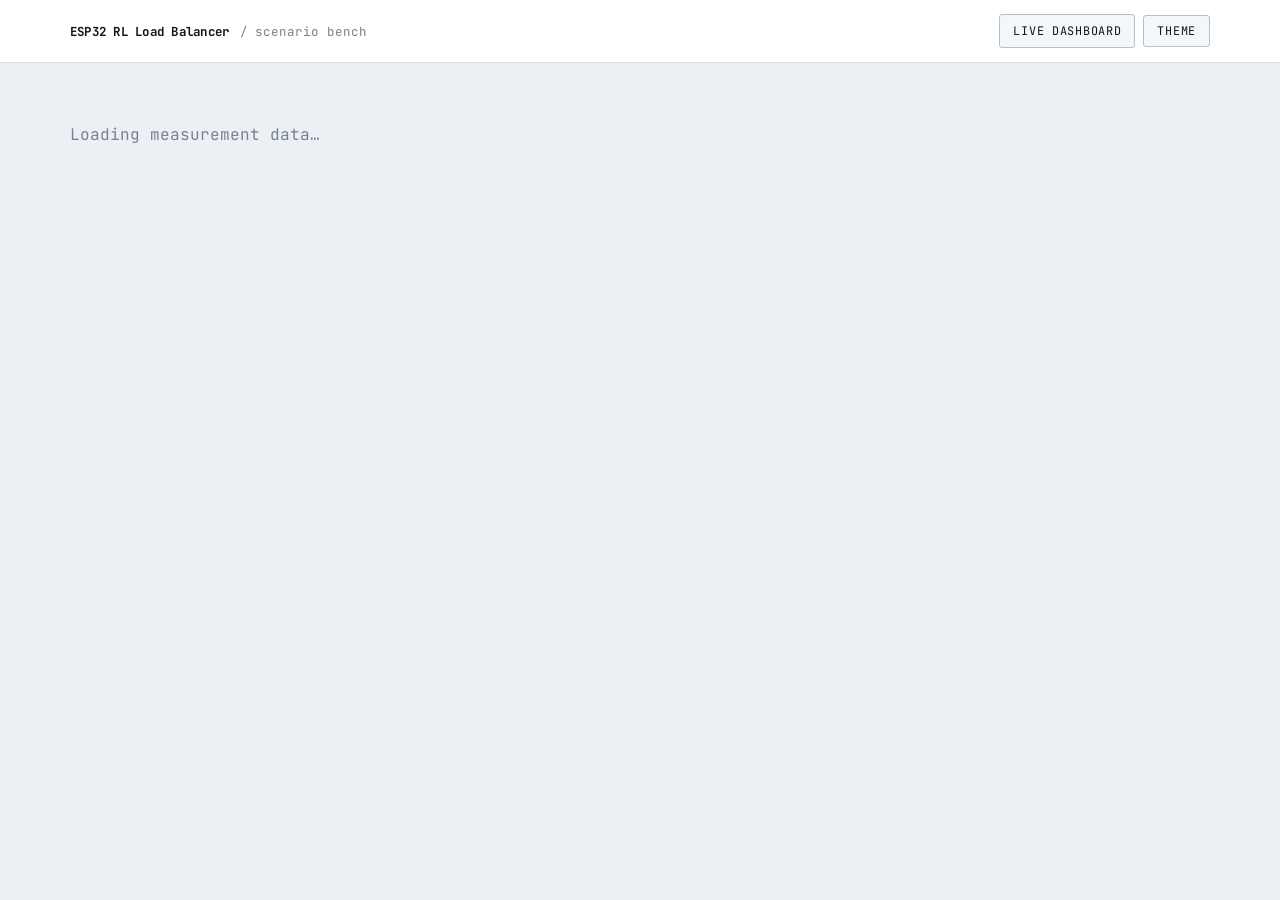
==== ui/templates/scenarios.html @ 705dd442 "feat: add scenario simulations, benchmark harness, presentation generator - ui/templates/scenarios.h" ====
<!DOCTYPE html>
<html lang="en">

<head>
    <meta charset="UTF-8">
    <meta name="viewport" content="width=device-width, initial-scale=1.0">
    <title>Three Failures, Three Balancers</title>
    <link rel="preconnect" href="https://fonts.googleapis.com">
    <link rel="preconnect" href="https://fonts.gstatic.com" crossorigin>
    <link rel="stylesheet"
        href="https://fonts.googleapis.com/css2?family=Archivo:wght@500;600;700;800&family=JetBrains+Mono:wght@400;500;700&family=Source+Sans+3:ital,wght@0,400;0,600;1,400&display=swap">
    <style>
        /* ------------------------------------------------------------------
           Tokens. The bare :root block is the complete light palette; the two
           blocks after it redefine only tokens, so an explicit choice beats the
           OS in both directions and the un-stamped (system) state still works.
           Series colours are the CVD-validated triplet used across the project.
        ------------------------------------------------------------------ */
        :root {
            --ground: #eceff3;
            --surface: #ffffff;
            --surface-2: #f4f7f9;
            --surface-3: #e5eaef;
            --rule: #d6dde4;
            --rule-strong: #b4c0ca;
            --ink: #0f1720;
            --ink-2: #44525e;
            --ink-3: #74838f;

            --s-rr: #2a78d6;
            --s-ql: #eb6834;
            --s-ema: #1baf7a;

            --warn: #a8690f;
            --crit: #c0333f;
            --band: rgba(192, 51, 63, 0.08);
            --band-line: rgba(192, 51, 63, 0.38);
            --shadow: 0 1px 2px rgba(15, 23, 32, .06), 0 8px 24px -14px rgba(15, 23, 32, .25);

            --b1: #1d2a34;
            --b2: #4d6373;
            --b3: #8ba0af;
            --dist-ink-1: #ffffff;
            --dist-ink-2: #ffffff;
            --dist-ink-3: #16202a;

            --mono: "JetBrains Mono", ui-monospace, "SFMono-Regular", Consolas, monospace;
            --display: "Archivo", "Helvetica Neue", Arial, sans-serif;
            --body: "Source Sans 3", "Segoe UI", system-ui, sans-serif;
        }

        @media (prefers-color-scheme: dark) {
            :root:not([data-theme="light"]) {
                --ground: #0c1216;
                --surface: #141c22;
                --surface-2: #1a242b;
                --surface-3: #212d35;
                --rule: #26323b;
                --rule-strong: #3b4a55;
                --ink: #e8eef3;
                --ink-2: #a4b2be;
                --ink-3: #72828e;

                --s-rr: #3987e5;
                --s-ql: #d95926;
                --s-ema: #199e70;

                --warn: #c9902f;
                --crit: #e0616b;
                --band: rgba(224, 97, 107, 0.10);
                --band-line: rgba(224, 97, 107, 0.42);
                --shadow: 0 1px 2px rgba(0, 0, 0, .4), 0 10px 28px -16px rgba(0, 0, 0, .8);

                --b1: #cfdce4;
                --b2: #93a9b8;
                --b3: #5a6f81;
                --dist-ink-1: #0c1216;
                --dist-ink-2: #0c1216;
                --dist-ink-3: #eef3f7;
            }
        }

        :root[data-theme="dark"] {
            --ground: #0c1216;
            --surface: #141c22;
            --surface-2: #1a242b;
            --surface-3: #212d35;
            --rule: #26323b;
            --rule-strong: #3b4a55;
            --ink: #e8eef3;
            --ink-2: #a4b2be;
            --ink-3: #72828e;

            --s-rr: #3987e5;
            --s-ql: #d95926;
            --s-ema: #199e70;

            --warn: #c9902f;
            --crit: #e0616b;
            --band: rgba(224, 97, 107, 0.10);
            --band-line: rgba(224, 97, 107, 0.42);
            --shadow: 0 1px 2px rgba(0, 0, 0, .4), 0 10px 28px -16px rgba(0, 0, 0, .8);

            --b1: #cfdce4;
            --b2: #93a9b8;
            --b3: #5a6f81;
            --dist-ink-1: #0c1216;
            --dist-ink-2: #0c1216;
            --dist-ink-3: #eef3f7;
        }

        * {
            box-sizing: border-box;
        }

        html,
        body {
            margin: 0;
        }

        body {
            background: var(--ground);
            color: var(--ink);
            font-family: var(--body);
            font-size: 16px;
            line-height: 1.55;
            -webkit-font-smoothing: antialiased;
        }

        .wrap {
            max-width: 1180px;
            margin: 0 auto;
            padding-inline: 20px;
            padding-block: 0 72px;
        }

        a {
            color: inherit;
        }

        /* --- typographic scale --- */
        h1,
        h2,
        h3,
        h4 {
            font-family: var(--display);
            text-wrap: balance;
            margin: 0;
            letter-spacing: -0.02em;
        }

        h1 {
            font-size: clamp(2.1rem, 5.2vw, 3.4rem);
            font-weight: 800;
            line-height: 1.02;
            letter-spacing: -0.035em;
        }

        h2 {
            font-size: clamp(1.5rem, 3vw, 2rem);
            font-weight: 700;
            line-height: 1.1;
        }

        h3 {
            font-size: 1.12rem;
            font-weight: 700;
        }

        p {
            margin: 0;
        }

        .tag {
            font-family: var(--mono);
            font-size: .68rem;
            font-weight: 500;
            letter-spacing: .14em;
            text-transform: uppercase;
            color: var(--ink-3);
        }

        .prose {
            max-width: 62ch;
            color: var(--ink-2);
        }

        .num {
            font-family: var(--mono);
            font-variant-numeric: tabular-nums;
        }

        /* --- masthead --- */
        .masthead {
            border-bottom: 1px solid var(--rule);
            background: var(--surface);
        }

        .masthead .wrap {
            padding-block: 14px;
            display: flex;
            gap: 16px;
            align-items: center;
            justify-content: space-between;
            flex-wrap: wrap;
        }

        .brand {
            display: flex;
            align-items: baseline;
            gap: 10px;
            font-family: var(--mono);
            font-size: .78rem;
            letter-spacing: .08em;
        }

        .brand b {
            font-weight: 700;
            letter-spacing: .02em;
        }

        .navlinks {
            display: flex;
            gap: 8px;
            align-items: center;
        }

        .btn {
            font-family: var(--mono);
            font-size: .74rem;
            letter-spacing: .06em;
            text-transform: uppercase;
            padding: 7px 13px;
            border-radius: 3px;
            border: 1px solid var(--rule-strong);
            background: var(--surface-2);
            color: var(--ink);
            cursor: pointer;
            text-decoration: none;
            display: inline-flex;
            align-items: center;
            gap: 7px;
            transition: background .12s ease, border-color .12s ease;
        }

        .btn:hover {
            background: var(--surface-3);
            border-color: var(--ink-3);
        }

        .btn:focus-visible {
            outline: 2px solid var(--s-rr);
            outline-offset: 2px;
        }

        .btn--go {
            border-color: var(--s-ql);
            color: var(--s-ql);
            font-weight: 700;
        }

        /* --- hero --- */
        .hero {
            padding-block: 52px 40px;
            border-bottom: 1px solid var(--rule);
        }

        .hero .lede {
            font-size: 1.16rem;
            margin-top: 20px;
            max-width: 64ch;
            color: var(--ink-2);
        }

        .hero .lede strong {
            color: var(--ink);
            font-weight: 600;
        }

        .method {
            margin-top: 28px;
            display: grid;
            grid-template-columns: repeat(auto-fit, minmax(200px, 1fr));
            gap: 0;
            border: 1px solid var(--rule);
            border-radius: 4px;
            background: var(--surface);
            overflow: hidden;
        }

        .method div {
            padding: 14px 16px;
            border-right: 1px solid var(--rule);
        }

        .method div:last-child {
            border-right: 0;
        }

        .method dt {
            font-family: var(--mono);
            font-size: .66rem;
            letter-spacing: .14em;
            text-transform: uppercase;
            color: var(--ink-3);
        }

        .method dd {
            margin: 4px 0 0;
            font-size: .95rem;
            color: var(--ink);
        }

        /* --- sections --- */
        section.block {
            padding-block: 56px;
            border-bottom: 1px solid var(--rule);
        }

        .sec-head {
            display: flex;
            align-items: flex-end;
            justify-content: space-between;
            gap: 20px;
            flex-wrap: wrap;
            margin-bottom: 8px;
        }

        /* --- legend --- */
        .legend {
            display: flex;
            gap: 18px;
            flex-wrap: wrap;
            align-items: center;
        }

        .legend span {
            display: inline-flex;
            align-items: center;
            gap: 7px;
            font-family: var(--mono);
            font-size: .75rem;
            color: var(--ink-2);
        }

        .swatch {
            width: 14px;
            height: 3px;
            border-radius: 2px;
            display: inline-block;
        }

        .sw-rr {
            background: var(--s-rr);
        }

        .sw-ql {
            background: var(--s-ql);
        }

        .sw-ema {
            background: var(--s-ema);
        }

        /* --- charts --- */
        .chartbox {
            position: relative;
            width: 100%;
        }

        .chartbox canvas {
            display: block;
            width: 100%;
            max-width: 100%;
        }

        .tip {
            position: absolute;
            pointer-events: none;
            opacity: 0;
            transform: translate(-50%, -100%);
            background: var(--surface);
            border: 1px solid var(--rule-strong);
            border-radius: 4px;
            box-shadow: var(--shadow);
            padding: 8px 10px;
            font-family: var(--mono);
            font-size: .72rem;
            white-space: nowrap;
            z-index: 5;
            transition: opacity .1s ease;
        }

        .tip b {
            display: block;
            color: var(--ink-3);
            font-weight: 500;
            margin-bottom: 4px;
        }

        .tip i {
            font-style: normal;
            display: inline-block;
            width: 8px;
            height: 8px;
            border-radius: 50%;
            margin-right: 6px;
            vertical-align: middle;
        }

        .tip .row {
            color: var(--ink);
        }

        /* --- scenario card --- */
        .scenario {
            display: grid;
            grid-template-columns: minmax(0, 0.85fr) minmax(0, 1.15fr);
            gap: 40px;
            align-items: start;
        }

        .narr>*+* {
            margin-top: 16px;
        }

        .narr h2 {
            margin-top: 6px;
        }

        .narr .tagline {
            font-family: var(--display);
            font-size: 1.05rem;
            font-weight: 500;
            font-style: italic;
            color: var(--ink-2);
        }

        .narr p {
            font-size: .96rem;
            color: var(--ink-2);
        }

        .narr .sub {
            font-family: var(--mono);
            font-size: .66rem;
            letter-spacing: .14em;
            text-transform: uppercase;
            color: var(--ink-3);
            margin-bottom: 3px;
            display: block;
        }

        .watch {
            border-left: 2px solid var(--s-ql);
            padding-left: 14px;
        }

        .watch p {
            color: var(--ink);
        }

        .anchor {
            background: var(--surface);
            border: 1px solid var(--rule);
            border-radius: 4px;
            padding: 14px 16px;
        }

        .anchor .big {
            font-family: var(--display);
            font-weight: 700;
            font-size: 1.5rem;
            letter-spacing: -.02em;
        }

        .anchor p {
            font-size: .86rem;
            margin-top: 6px;
        }

        /* --- instrument panel --- */
        .panel {
            background: var(--surface);
            border: 1px solid var(--rule);
            border-radius: 4px;
            box-shadow: var(--shadow);
            overflow: hidden;
        }

        .panel-bar {
            display: flex;
            align-items: center;
            justify-content: space-between;
            gap: 12px;
            flex-wrap: wrap;
            padding: 10px 14px;
            border-bottom: 1px solid var(--rule);
            background: var(--surface-2);
        }

        .panel-bar .clock {
            font-family: var(--mono);
            font-size: .74rem;
            color: var(--ink-2);
        }

        .panel-body {
            padding: 16px 14px 18px;
        }

        .tiles {
            display: grid;
            grid-template-columns: repeat(3, minmax(0, 1fr));
            border-top: 1px solid var(--rule);
            border-bottom: 1px solid var(--rule);
        }

        .tile {
            padding: 13px 14px;
            border-right: 1px solid var(--rule);
        }

        .tile:last-child {
            border-right: 0;
        }

        .tile.win {
            background: var(--surface-2);
        }

        .tile-name {
            display: flex;
            align-items: center;
            gap: 7px;
            font-family: var(--mono);
            font-size: .68rem;
            letter-spacing: .06em;
            text-transform: uppercase;
            color: var(--ink-2);
        }

        .tile-name i {
            width: 9px;
            height: 9px;
            border-radius: 2px;
            display: inline-block;
            flex: none;
        }

        .tile-val {
            font-family: var(--display);
            font-weight: 800;
            font-size: 2rem;
            letter-spacing: -.035em;
            line-height: 1.1;
            margin-top: 4px;
            font-variant-numeric: tabular-nums;
        }

        .tile-sub {
            font-family: var(--mono);
            font-size: .7rem;
            color: var(--ink-3);
            font-variant-numeric: tabular-nums;
        }

        .tile-flag {
            font-family: var(--mono);
            font-size: .62rem;
            letter-spacing: .1em;
            text-transform: uppercase;
            margin-top: 6px;
            display: inline-block;
            padding: 2px 6px;
            border: 1px solid var(--rule-strong);
            border-radius: 2px;
            color: var(--ink-2);
        }

        .chart-label {
            display: flex;
            justify-content: space-between;
            align-items: baseline;
            gap: 12px;
            margin: 18px 0 6px;
            flex-wrap: wrap;
        }

        .chart-label .tag {
            color: var(--ink-2);
        }

        .chart-note {
            font-size: .8rem;
            color: var(--ink-3);
            font-family: var(--mono);
        }

        /* --- distribution bars --- */
        .dist {
            display: grid;
            gap: 10px;
            margin-top: 6px;
        }

        .dist-row {
            display: grid;
            grid-template-columns: 96px minmax(0, 1fr);
            gap: 12px;
            align-items: center;
        }

        .dist-name {
            font-family: var(--mono);
            font-size: .7rem;
            text-transform: uppercase;
            letter-spacing: .06em;
            color: var(--ink-2);
            text-align: right;
        }

        .dist-track {
            display: flex;
            height: 16px;
            border-radius: 3px;
            overflow: hidden;
            background: var(--surface-3);
            gap: 2px;
        }

        .dist-seg {
            height: 100%;
            display: flex;
            align-items: center;
            justify-content: flex-end;
            padding-right: 5px;
            font-family: var(--mono);
            font-size: .63rem;
            font-weight: 700;
            min-width: 0;
            overflow: hidden;
            transition: flex-basis .2s linear;
        }

        .dist-seg:first-child {
            border-radius: 3px 0 0 3px;
        }

        .dist-seg:last-child {
            border-radius: 0 3px 3px 0;
        }

        .dist-key {
            display: flex;
            gap: 14px;
            flex-wrap: wrap;
            margin-top: 10px;
        }

        .dist-key span {
            font-family: var(--mono);
            font-size: .68rem;
            color: var(--ink-2);
            display: inline-flex;
            align-items: center;
            gap: 6px;
        }

        .dist-key i {
            width: 10px;
            height: 10px;
            border-radius: 2px;
            display: inline-block;
        }

        /* --- verdict --- */
        .verdict {
            margin-top: 18px;
            border: 1px solid var(--rule-strong);
            border-radius: 4px;
            padding: 13px 15px;
            background: var(--surface-2);
        }

        .verdict .tag {
            color: var(--ink-2);
        }

        .verdict p {
            font-size: .92rem;
            margin-top: 5px;
        }

        .verdict.upset {
            border-color: var(--warn);
        }

        /* --- tables --- */
        .tablewrap {
            overflow-x: auto;
            margin-top: 18px;
            border: 1px solid var(--rule);
            border-radius: 4px;
        }

        table {
            border-collapse: collapse;
            width: 100%;
            font-size: .85rem;
            min-width: 520px;
        }

        th,
        td {
            padding: 9px 12px;
            text-align: right;
            border-bottom: 1px solid var(--rule);
        }

        th:first-child,
        td:first-child {
            text-align: left;
        }

        thead th {
            font-family: var(--mono);
            font-size: .66rem;
            letter-spacing: .1em;
            text-transform: uppercase;
            color: var(--ink-3);
            font-weight: 500;
            background: var(--surface-2);
        }

        tbody td {
            font-family: var(--mono);
            font-variant-numeric: tabular-nums;
            color: var(--ink);
        }

        tbody td:first-child {
            font-family: var(--body);
        }

        tbody tr:last-child td {
            border-bottom: 0;
        }

        .cell-dot {
            display: inline-block;
            width: 9px;
            height: 9px;
            border-radius: 2px;
            margin-right: 8px;
            vertical-align: -1px;
        }

        /* --- threshold section --- */
        .threshold {
            display: grid;
            grid-template-columns: minmax(0, 1fr) minmax(0, 1.2fr);
            gap: 40px;
            align-items: start;
            margin-top: 26px;
        }

        .readout {
            border: 1px solid var(--rule);
            background: var(--surface);
            border-radius: 4px;
            padding: 18px;
        }

        .readout .big {
            font-family: var(--display);
            font-size: clamp(2.6rem, 6vw, 3.6rem);
            font-weight: 800;
            letter-spacing: -.04em;
            line-height: 1;
            color: var(--s-ql);
            font-variant-numeric: tabular-nums;
        }

        /* --- weakness --- */
        .weak {
            border: 1px solid var(--warn);
            border-radius: 4px;
            background: var(--surface);
            padding: 22px;
            margin-top: 24px;
        }

        .weak h3 {
            margin-bottom: 8px;
        }

        .weak p+p {
            margin-top: 12px;
        }

        .weak ul {
            margin: 12px 0 0;
            padding-left: 18px;
            color: var(--ink-2);
            font-size: .93rem;
        }

        .weak li+li {
            margin-top: 7px;
        }

        /* --- power strip --- */
        .powerstrip {
            display: grid;
            grid-template-columns: repeat(auto-fit, minmax(150px, 1fr));
            gap: 1px;
            background: var(--rule);
            border: 1px solid var(--rule);
            border-radius: 4px;
            overflow: hidden;
            margin-top: 16px;
        }

        .powerstrip div {
            background: var(--surface);
            padding: 12px 14px;
        }

        .powerstrip .dev {
            font-family: var(--mono);
            font-size: .67rem;
            letter-spacing: .08em;
            text-transform: uppercase;
            color: var(--ink-3);
        }

        .powerstrip .w {
            font-family: var(--display);
            font-weight: 700;
            font-size: 1.32rem;
            letter-spacing: -.02em;
            margin-top: 2px;
            font-variant-numeric: tabular-nums;
        }

        .powerstrip .kwh {
            font-family: var(--mono);
            font-size: .72rem;
            color: var(--ink-2);
            font-variant-numeric: tabular-nums;
        }

        .powerstrip .lead .w {
            color: var(--s-ql);
        }

        /* --- sources --- */
        .sources {
            columns: 2;
            column-gap: 40px;
            margin-top: 20px;
        }

        .src {
            break-inside: avoid;
            margin-bottom: 18px;
            font-size: .85rem;
            color: var(--ink-2);
        }

        .src b {
            display: block;
            color: var(--ink);
            font-weight: 600;
        }

        .src a {
            font-family: var(--mono);
            font-size: .72rem;
            word-break: break-all;
            color: var(--s-rr);
        }

        .status-pill {
            font-family: var(--mono);
            font-size: .6rem;
            letter-spacing: .1em;
            text-transform: uppercase;
            border: 1px solid var(--rule-strong);
            border-radius: 2px;
            padding: 1px 5px;
            color: var(--ink-3);
            margin-left: 6px;
            white-space: nowrap;
        }

        .loading {
            padding: 60px 0;
            font-family: var(--mono);
            color: var(--ink-3);
        }

        .err {
            border: 1px solid var(--crit);
            color: var(--crit);
            padding: 16px;
            border-radius: 4px;
            font-family: var(--mono);
            font-size: .85rem;
        }

        @media (max-width: 900px) {

            .scenario,
            .threshold {
                grid-template-columns: minmax(0, 1fr);
                gap: 26px;
            }

            .sources {
                columns: 1;
            }

            .tiles {
                grid-template-columns: minmax(0, 1fr);
            }

            .tile {
                border-right: 0;
                border-bottom: 1px solid var(--rule);
            }

            .tile:last-child {
                border-bottom: 0;
            }
        }

        @media (prefers-reduced-motion: reduce) {
            * {
                transition: none !important;
            }
        }
    </style>
</head>

<body>
    <header class="masthead">
        <div class="wrap">
            <div class="brand">
                <b>ESP32 RL Load Balancer</b>
                <span style="color:var(--ink-3)">/ scenario bench</span>
            </div>
            <div class="navlinks">
                <a class="btn" href="/">Live dashboard</a>
                <button class="btn" id="theme-toggle" type="button">Theme</button>
            </div>
        </div>
    </header>

    <main class="wrap" id="root">
        <div class="loading">Loading measurement data&hellip;</div>
    </main>

    <script type="module">
        import { Simulation } from '/static/sim-engine.js';

        /* =================================================================
           Colour access. Charts read the CSS custom properties so a theme
           change repaints with the same tokens the rest of the page uses.
        ================================================================= */
        const css = (name) => getComputedStyle(document.documentElement).getPropertyValue(name).trim();

        const STRATS = [
            { key: 'round_robin', label: 'Round Robin', short: 'RR', token: '--s-rr' },
            { key: 'q_learning', label: 'Q-Learning', short: 'QL', token: '--s-ql' },
            { key: 'ema', label: 'EMA Response Time', short: 'EMA', token: '--s-ema' },
        ];
        const STRAT_BY_KEY = Object.fromEntries(STRATS.map(s => [s.key, s]));

        const TICK_MS = 50;      // must match sim-engine
        const WINDOW = 20;       // ticks per charted point, matches sim-engine

        /* =================================================================
           Canvas line chart.

           One scale places marks, ticks and labels. Padding leaves room for
           the outermost labels so nothing is clipped at the viewBox edge.
        ================================================================= */
        const PAD = { l: 54, r: 14, t: 16, b: 34 };

        function niceCeil(v) {
            if (v <= 0) return 1;
            const mag = Math.pow(10, Math.floor(Math.log10(v)));
            const n = v / mag;
            const step = n <= 1 ? 1 : n <= 2 ? 2 : n <= 2.5 ? 2.5 : n <= 5 ? 5 : 10;
            return step * mag;
        }

        function drawLineChart(canvas, spec) {
            const dpr = window.devicePixelRatio || 1;
            const cssW = canvas.clientWidth || 600;
            const cssH = spec.height || 210;
            canvas.width = Math.round(cssW * dpr);
            canvas.height = Math.round(cssH * dpr);
            canvas.style.height = cssH + 'px';
            const ctx = canvas.getContext('2d');
            ctx.setTransform(dpr, 0, 0, dpr, 0, 0);
            ctx.clearRect(0, 0, cssW, cssH);

            const ink = css('--ink'), ink2 = css('--ink-2'), ink3 = css('--ink-3');
            const rule = css('--rule'), ruleStrong = css('--rule-strong');

            const n = spec.x.length;
            const plotW = cssW - PAD.l - PAD.r;
            const plotH = cssH - PAD.t - PAD.b;
            if (plotW <= 10 || n === 0) return null;

            let maxV = 0;
            for (const s of spec.series) for (const v of s.data) if (v != null && v > maxV) maxV = v;
            const yMax = spec.yMax != null ? spec.yMax : niceCeil(maxV * 1.12 || 1);
            const yMin = 0;

            const X = (i) => PAD.l + (n === 1 ? plotW / 2 : (i / (n - 1)) * plotW);
            const Y = (v) => PAD.t + plotH - ((v - yMin) / (yMax - yMin)) * plotH;

            // shaded bands (e.g. WAN down), drawn first so marks sit above
            ctx.save();
            for (const b of (spec.bands || [])) {
                const x0 = X(Math.max(0, b.from)), x1 = X(Math.min(n - 1, b.to));
                ctx.fillStyle = css('--band');
                ctx.fillRect(x0, PAD.t, Math.max(1, x1 - x0), plotH);
                ctx.strokeStyle = css('--band-line');
                ctx.lineWidth = 1;
                ctx.setLineDash([3, 3]);
                ctx.beginPath(); ctx.moveTo(x0, PAD.t); ctx.lineTo(x0, PAD.t + plotH);
                ctx.moveTo(x1, PAD.t); ctx.lineTo(x1, PAD.t + plotH); ctx.stroke();
                ctx.setLineDash([]);
                if (b.label) {
                    ctx.fillStyle = ink3;
                    ctx.font = '500 10px "JetBrains Mono", monospace';
                    ctx.textAlign = 'left';
                    const tw = ctx.measureText(b.label).width;
                    const lx = Math.min(x0 + 5, cssW - PAD.r - tw);
                    ctx.fillText(b.label, Math.max(PAD.l + 2, lx), PAD.t + 11);
                }
            }
            ctx.restore();

            // recessive grid + y labels
            ctx.strokeStyle = rule;
            ctx.lineWidth = 1;
            ctx.fillStyle = ink3;
            ctx.font = '400 10px "JetBrains Mono", monospace';
            ctx.textAlign = 'right';
            ctx.textBaseline = 'middle';
            const TICKS = 4;
            for (let t = 0; t <= TICKS; t++) {
                const v = yMin + (yMax - yMin) * (t / TICKS);
                const y = Math.round(Y(v)) + 0.5;
                ctx.beginPath(); ctx.moveTo(PAD.l, y); ctx.lineTo(cssW - PAD.r, y); ctx.stroke();
                ctx.fillText(spec.fmtY ? spec.fmtY(v) : String(Math.round(v)), PAD.l - 8, y);
            }

            // axis
            ctx.strokeStyle = ruleStrong;
            ctx.beginPath();
            ctx.moveTo(PAD.l + 0.5, PAD.t); ctx.lineTo(PAD.l + 0.5, PAD.t + plotH + 0.5);
            ctx.lineTo(cssW - PAD.r, PAD.t + plotH + 0.5); ctx.stroke();

            // x labels
            ctx.fillStyle = ink3;
            ctx.textBaseline = 'top';
            const every = Math.max(1, Math.ceil(n / 7));
            for (let i = 0; i < n; i += every) {
                ctx.textAlign = i === 0 ? 'left' : (i >= n - 1 ? 'right' : 'center');
                ctx.fillText(spec.x[i], X(i), PAD.t + plotH + 8);
            }
            if (spec.xTitle) {
                ctx.textAlign = 'right';
                ctx.fillStyle = ink3;
                ctx.fillText(spec.xTitle, cssW - PAD.r, PAD.t + plotH + 21);
            }

            // event rules
            for (const m of (spec.marks || [])) {
                const x = Math.round(X(m.at)) + 0.5;
                if (x < PAD.l || x > cssW - PAD.r) continue;
                ctx.strokeStyle = ruleStrong;
                ctx.setLineDash([2, 4]);
                ctx.lineWidth = 1;
                ctx.beginPath(); ctx.moveTo(x, PAD.t); ctx.lineTo(x, PAD.t + plotH); ctx.stroke();
                ctx.setLineDash([]);
            }

            // series
            for (const s of spec.series) {
                const color = css(s.token);
                ctx.strokeStyle = color;
                ctx.lineWidth = 2;
                ctx.lineJoin = 'round';
                ctx.lineCap = 'round';
                ctx.beginPath();
                let started = false, lastI = -1;
                for (let i = 0; i < n; i++) {
                    const v = s.data[i];
                    if (v == null) { started = false; continue; }
                    const x = X(i), y = Y(Math.min(v, yMax));
                    if (!started) { ctx.moveTo(x, y); started = true; } else { ctx.lineTo(x, y); }
                    lastI = i;
                }
                ctx.stroke();

                // emphasised endpoint, ringed in the surface colour so it stays
                // legible where series overlap
                if (lastI >= 0) {
                    const v = Math.min(s.data[lastI], yMax);
                    ctx.beginPath();
                    ctx.arc(X(lastI), Y(v), 4.5, 0, Math.PI * 2);
                    ctx.fillStyle = color; ctx.fill();
                    ctx.lineWidth = 2; ctx.strokeStyle = css('--surface'); ctx.stroke();
                }
            }

            const layout = { X, Y, n, PAD, plotW, plotH, cssW, cssH, spec };
            canvas._layout = layout;
            return layout;
        }

        function attachHover(box, canvas) {
            let tip = box.querySelector('.tip');
            if (!tip) { tip = document.createElement('div'); tip.className = 'tip'; box.appendChild(tip); }
            const hide = () => { tip.style.opacity = '0'; };
            canvas.addEventListener('mouseleave', hide);
            canvas.addEventListener('mousemove', (e) => {
                const L = canvas._layout;
                if (!L) return;
                const r = canvas.getBoundingClientRect();
                const mx = e.clientX - r.left;
                if (mx < L.PAD.l - 6 || mx > L.cssW - L.PAD.r + 6) { hide(); return; }
                let best = 0, bestD = Infinity;
                for (let i = 0; i < L.n; i++) {
                    const d = Math.abs(L.X(i) - mx);
                    if (d < bestD) { bestD = d; best = i; }
                }
                const sp = L.spec;
                const rows = sp.series.map(s => {
                    const v = s.data[best];
                    return `<div class="row"><i style="background:${css(s.token)}"></i>${s.label} &nbsp;<b style="display:inline;color:var(--ink)">${v == null ? '—' : (sp.fmtTip ? sp.fmtTip(v) : v)}</b></div>`;
                }).join('');
                tip.innerHTML = `<b>${sp.xTitle ? sp.xTitle.replace(/^.*\(|\)$/g, '') : ''} ${sp.x[best]}</b>${rows}`;
                tip.style.left = Math.round(L.X(best)) + 'px';
                tip.style.top = Math.round(L.PAD.t + 4) + 'px';
                tip.style.opacity = '1';
            });
        }

        /* =================================================================
           Data
        ================================================================= */
        const root = document.getElementById('root');
        let DATA = null;
        const registry = [];   // redraw hooks for theme / resize

        function redrawAll() { for (const fn of registry) fn(); }

        const esc = (s) => String(s).replace(/[&<>"]/g, c => ({ '&': '&amp;', '<': '&lt;', '>': '&gt;', '"': '&quot;' }[c]));
        const fmtInt = (v) => Math.round(v).toLocaleString('en-US');

        /* =================================================================
           Page
        ================================================================= */
        async function boot() {
            let res;
            try {
                res = await fetch('/api/project-data');
            } catch (e) {
                root.innerHTML = `<div class="err">Could not reach /api/project-data. Is the Flask app running?</div>`;
                return;
            }
            if (!res.ok) {
                const body = await res.json().catch(() => ({}));
                root.innerHTML = `<div class="err">${esc(body.error || ('HTTP ' + res.status))}</div>`;
                return;
            }
            DATA = await res.json();
            render();
        }

        function render() {
            const sf = DATA.simulation_findings;
            const hf = sf.headline_finding;

            root.innerHTML = `
              ${heroHTML(sf)}
              ${thresholdHTML(hf)}
              ${DATA.scenarios.map((sc, i) => scenarioHTML(sc, sf.scenario_results[sc.id], i)).join('')}
              ${weaknessHTML(sf.known_weakness)}
              ${sourcesHTML()}
            `;

            buildThreshold(hf);
            DATA.scenarios.forEach(sc => buildScenario(sc, sf.scenario_results[sc.id]));

            window.addEventListener('resize', debounce(redrawAll, 120));
        }

        function debounce(fn, ms) { let t; return () => { clearTimeout(t); t = setTimeout(fn, ms); }; }

        /* ---------------- hero ---------------- */
        function heroHTML(sf) {
            const seeds = sf.seeds_used.length;
            return `
            <div class="hero">
              <span class="tag">Scenario bench &middot; simulated, reproducible, seeded</span>
              <h1>Three ways a small network<br>falls over, and what the<br>balancer does about it.</h1>
              <p class="lede">Each scenario below runs <strong>in your browser</strong> against a line-for-line
              JavaScript port of the firmware that ships on the ESP32 &mdash; the same Bellman update, the same
              &epsilon;-decay schedule, the same reward curve, the same seven-socket ceiling. All three strategies
              see <strong>identical arrival times, identical jitter draws and identical failure events</strong>.
              The only independent variable is the routing decision.</p>
              <dl class="method">
                <div><dt>Primary metric</dt><dd>Goodput &mdash; answered &divide; offered</dd></div>
                <div><dt>Failures counted</dt><dd>Timeouts <em>and</em> 503 rejections</dd></div>
                <div><dt>Reported figures</dt><dd class="num">mean of ${seeds} seeds</dd></div>
                <div><dt>On-screen run</dt><dd class="num">seed 12345, deterministic</dd></div>
              </dl>
              <p class="lede" style="font-size:.95rem">
                Goodput, not mean latency. A strategy that lets slow sessions occupy all seven ESP32 sockets until
                new arrivals are refused posts a <em>flattering</em> average precisely because the slow requests were
                never served. Adopting goodput changed our own conclusions: under mean latency Round Robin looked
                competitive in the factory scenario; under goodput it loses by 14 points.
              </p>
            </div>`;
        }

        /* ---------------- threshold ---------------- */
        function thresholdHTML(hf) {
            const widest = hf.table[hf.table.length - 1];
            const rows = hf.table.map(r => `
              <tr>
                <td class="num">${esc(r.spread)}</td>
                <td class="num">${r.backend_b_ms}</td>
                <td class="num">${r.round_robin_goodput}</td>
                <td class="num">${r.q_learning_goodput}</td>
                <td class="num">${r.ema_goodput}</td>
                <td class="num" style="color:${r.q_learning_goodput - r.round_robin_goodput > 1 ? 'var(--s-ql)' : 'var(--ink-3)'}">
                  ${(r.q_learning_goodput - r.round_robin_goodput).toFixed(1)}
                </td>
              </tr>`).join('');

            return `
            <section class="block">
              <div class="sec-head">
                <div>
                  <span class="tag">The finding that survives cross-examination</span>
                  <h2>Reinforcement learning earns its complexity<br>at a measurable threshold.</h2>
                </div>
                <div class="legend">
                  <span><i class="swatch sw-rr"></i>Round Robin</span>
                  <span><i class="swatch sw-ql"></i>Q-Learning</span>
                  <span><i class="swatch sw-ema"></i>EMA Response Time</span>
                </div>
              </div>

              <div class="threshold">
                <div>
                  <div class="readout">
                    <span class="tag">Goodput advantage, Q-learning over Round Robin, at ${esc(widest.spread)} spread</span>
                    <div class="big">+${(widest.q_learning_goodput - widest.round_robin_goodput).toFixed(1)}<span style="font-size:.4em;letter-spacing:0"> pts</span></div>
                    <p class="prose" style="font-size:.9rem;margin-top:10px">
                      Two backends, six clients, eight seeds. Everything held constant except the latency
                      spread between the two backends.
                    </p>
                  </div>
                  <p class="prose" style="margin-top:18px;font-size:.95rem">${esc(hf.interpretation)}</p>
                  <p class="prose" style="margin-top:14px;font-size:.82rem;font-family:var(--mono);color:var(--ink-3)">
                    Reproduce: <code>${esc(hf.reproduce)}</code>
                  </p>
                </div>

                <div>
                  <div class="chart-label">
                    <span class="tag">Goodput vs. backend heterogeneity</span>
                    <span class="chart-note">% of offered requests answered</span>
                  </div>
                  <div class="chartbox" id="thresh-box"><canvas id="thresh-canvas"></canvas></div>
                  <div class="tablewrap">
                    <table>
                      <thead><tr>
                        <th>Spread</th><th>Slow backend</th><th>Round Robin</th><th>Q-Learning</th><th>EMA</th><th>QL &minus; RR</th>
                      </tr></thead>
                      <tbody>${rows}</tbody>
                    </table>
                  </div>
                </div>
              </div>
            </section>`;
        }

        function buildThreshold(hf) {
            const box = document.getElementById('thresh-box');
            const cv = document.getElementById('thresh-canvas');
            const spec = {
                x: hf.table.map(r => r.spread),
                xTitle: 'latency spread between backends',
                yMax: 100,
                fmtY: v => Math.round(v) + '%',
                fmtTip: v => v + '%',
                height: 250,
                series: [
                    { label: 'Round Robin', token: '--s-rr', data: hf.table.map(r => r.round_robin_goodput) },
                    { label: 'Q-Learning', token: '--s-ql', data: hf.table.map(r => r.q_learning_goodput) },
                    { label: 'EMA', token: '--s-ema', data: hf.table.map(r => r.ema_goodput) },
                ],
            };
            const draw = () => drawLineChart(cv, spec);
            draw();
            attachHover(box, cv);
            registry.push(draw);
        }

        /* ---------------- scenarios ---------------- */
        const SCENARIO_TAG = { factory: 'Shop floor', clinic: 'Primary health centre', retail: 'Five-outlet chain' };

        function scenarioHTML(sc, agg, idx) {
            const cfg = sc.sim_config;
            const anchor = sc.economic_anchor;
            const anchorBig = anchor.value_usd_per_hour
                ? `$${fmtInt(anchor.value_usd_per_hour)}<span style="font-size:.5em;font-family:var(--mono);letter-spacing:0;color:var(--ink-3)"> / hour</span>`
                : '';

            const best = agg ? agg.best_strategy : null;
            const tiles = STRATS.map(s => `
              <div class="tile ${best === s.key ? 'win' : ''}" data-tile="${sc.id}:${s.key}">
                <div class="tile-name"><i style="background:var(${s.token})"></i>${s.label}</div>
                <div class="tile-val" data-goodput>&mdash;</div>
                <div class="tile-sub"><span data-served>0</span> served &middot; <span data-failed>0</span> unanswered</div>
                ${best === s.key ? '<span class="tile-flag">Best here</span>' : ''}
              </div>`).join('');

            const distRows = STRATS.map(s => `
              <div class="dist-row">
                <div class="dist-name">${s.short}</div>
                <div class="dist-track" data-dist="${sc.id}:${s.key}"></div>
              </div>`).join('');

            const backendKey = cfg.backend_names.map((nm, i) => `
              <span><i data-bkey="${i}" style="background:${backendColor(i)}"></i>${esc(nm)}</span>`).join('');

            const verdictClass = (best && best !== 'q_learning') ? 'verdict upset' : 'verdict';
            const verdictBody = agg
                ? (agg.honest_note
                    ? esc(agg.honest_note) + ' ' + `Q-learning trails Round Robin by ${Math.abs(agg.ql_vs_rr_goodput_pts)} points and EMA by ${Math.abs(agg.ql_vs_ema_goodput_pts)} here. The cause is diagnosed below, not explained away.`
                    : `Q-learning answers ${agg.strategies.q_learning.goodput_pct}% of offered requests against Round Robin's ${agg.strategies.round_robin.goodput_pct}% &mdash; ${agg.ql_vs_rr_goodput_pts > 0 ? '+' : ''}${agg.ql_vs_rr_goodput_pts} points, worst seed ${agg.strategies.q_learning.goodput_worst_pct}%.`)
                : '';

            const powerStrip = sc.id === 'clinic' ? powerStripHTML() : '';

            const eventList = cfg.events.map(e =>
                `<li><span class="num">t+${(e.at_tick * TICK_MS / 1000).toFixed(1)}s</span> &mdash; ${esc(e.label)}</li>`
            ).join('');

            return `
            <section class="block">
              <div class="scenario">
                <div class="narr">
                  <span class="tag">Scenario &middot; ${esc(SCENARIO_TAG[sc.id] || '')}</span>
                  <h2>${esc(sc.name)}</h2>
                  <p class="tagline">${esc(sc.tagline)}</p>

                  <div><span class="sub">The deployment</span><p>${esc(sc.setting)}</p></div>
                  <div><span class="sub">What goes wrong</span><p>${esc(sc.problem)}</p></div>
                  <div><span class="sub">Why a microcontroller, not a Pi</span><p>${esc(sc.why_esp32)}</p></div>

                  <div class="watch"><span class="sub">Watch for</span><p>${esc(sc.what_to_watch)}</p></div>

                  ${anchorBig ? `<div class="anchor">
                    <span class="tag">${esc(anchor.metric)}</span>
                    <div class="big">${anchorBig}</div>
                    <p>${esc(anchor.framing)}</p>
                  </div>` : `<div class="anchor">
                    <span class="tag">${esc(anchor.metric)}</span>
                    <p style="margin-top:2px">${esc(anchor.framing)}</p>
                  </div>`}

                  ${powerStrip}

                  <div>
                    <span class="sub">Event timeline</span>
                    <ul style="margin:6px 0 0;padding-left:18px;font-size:.9rem;color:var(--ink-2)">${eventList}</ul>
                  </div>
                </div>

                <div>
                  <div class="panel" data-panel="${sc.id}">
                    <div class="panel-bar">
                      <span class="clock">
                        <span data-clock>0.0</span>s / ${(cfg.duration_ticks * TICK_MS / 1000).toFixed(1)}s
                        
                      </span>
                      <div style="display:flex;gap:8px;align-items:center">
                        <span class="tag" style="text-transform:none">seed
                          <input type="number" id="seed-${sc.id}" value="12345"
                            style="width:74px;font-family:var(--mono);font-size:.72rem;background:var(--surface);
                                   color:var(--ink);border:1px solid var(--rule-strong);border-radius:2px;padding:3px 5px">
                        </span>
                        <button class="btn btn--go" type="button" data-run>Replay run</button>
                      </div>
                    </div>

                    <div class="tiles">${tiles}</div>

                    <div class="panel-body">
                      <div class="chart-label">
                        <span class="tag">Response time through the run</span>
                        <span class="chart-note">ms, mean per 1.0 s window</span>
                      </div>
                      <div class="chartbox" data-latbox><canvas data-latency></canvas></div>

                      <div class="chart-label">
                        <span class="tag">Where the traffic actually went</span>
                        <span class="chart-note">share of dispatched requests</span>
                      </div>
                      <div class="dist">${distRows}</div>
                      <div class="dist-key">${backendKey}</div>

                      <div class="${verdictClass}">
                        <span class="tag">Verdict &middot; mean of ${agg ? agg.seeds : 8} seeds</span>
                        <p>${verdictBody}</p>
                      </div>
                    </div>
                  </div>

                  ${aggTableHTML(agg, cfg)}
                </div>
              </div>
            </section>`;
        }

        function backendColor(i) {
            // Backends are a second categorical dimension and must not borrow the
            // strategy hues, or the two legends would collide.
            return css(['--b1', '--b2', '--b3'][i % 3]);
        }

        function backendInk(i) {
            // Each ramp step carries its own label, so the label colour has to
            // follow the step it sits on, not the theme in general.
            return css(['--dist-ink-1', '--dist-ink-2', '--dist-ink-3'][i % 3]);
        }

        function aggTableHTML(agg, cfg) {
            if (!agg) return '';
            const rows = STRATS.map(s => {
                const r = agg.strategies[s.key];
                if (!r) return '';
                return `<tr>
                  <td><i class="cell-dot" style="background:var(${s.token})"></i>${s.label}</td>
                  <td class="num">${r.goodput_pct}%</td>
                  <td class="num">${r.goodput_worst_pct}%</td>
                  <td class="num">${r.mean_latency_ms}</td>
                  <td class="num">${r.p95_latency_ms}</td>
                  <td class="num">${Math.round(r.rejected)}</td>
                </tr>`;
            }).join('');
            return `
              <div class="tablewrap">
                <table>
                  <thead><tr>
                    <th>Strategy (8-seed mean)</th><th>Goodput</th><th>Worst seed</th>
                    <th>Mean ms</th><th>p95 ms</th><th>Refused</th>
                  </tr></thead>
                  <tbody>${rows}</tbody>
                </table>
              </div>`;
        }

        function powerStripHTML() {
            const devs = DATA.hardware_comparison.devices.filter(d => d.id !== 'cloud_lb');
            const KWH_COST = 0.09; // USD per kWh, indicative
            return `<div>
              <span class="sub">Gateway power budget, 24/7 duty</span>
              <div class="powerstrip">
                ${devs.map(d => {
                const kwh = (d.load_power_w * 24 * 365) / 1000;
                return `<div class="${d.id === 'esp32' ? 'lead' : ''}">
                    <div class="dev">${esc(d.name.split('(')[0].trim())}</div>
                    <div class="w">${d.load_power_w} W</div>
                    <div class="kwh">${kwh.toFixed(1)} kWh/yr &middot; $${(kwh * KWH_COST).toFixed(2)}/yr</div>
                  </div>`;
            }).join('')}
              </div>
              <p style="font-size:.78rem;color:var(--ink-3);margin-top:8px;font-family:var(--mono)">
                Pi figures from Geerling's Pi Dramble power benchmarks. ESP32 figure pending our own inline-meter
                measurement. Energy priced at $0.09/kWh.
              </p>
            </div>`;
        }

        /* ---------------- run the simulations ---------------- */
        const runners = {};

        function buildScenario(sc, agg) {
            const panel = document.querySelector(`[data-panel="${sc.id}"]`);
            const cfg = sc.sim_config;
            const latBox = panel.querySelector('[data-latbox]');
            const latCv = panel.querySelector('[data-latency]');
            const clockEl = panel.querySelector('[data-clock]');
            const seedInput = panel.querySelector(`#seed-${sc.id}`);
            const runBtn = panel.querySelector('[data-run]');

            // sim-engine records a window at every tick divisible by WINDOW, so
            // history[0] is the sample at tick 0 and is always null. The first
            // real point is history[1], covering elapsed 0 -> 1.0 s. Charting
            // history.length - 1 points keeps label and value on the same window.
            const nPoints = Math.floor(cfg.duration_ticks / WINDOW) - 1;
            const xLabels = Array.from({ length: nPoints }, (_, i) =>
                (((i + 1) * WINDOW * TICK_MS) / 1000).toFixed(1) + 's');

            // WAN-down window becomes a shaded band, in point-index space
            const bands = [];
            const down = cfg.events.find(e => e.type === 'wan_down');
            if (down) {
                const up = cfg.events.find(e => e.type === 'wan_up');
                bands.push({
                    from: down.at_tick / WINDOW - 1,
                    to: (up ? up.at_tick : cfg.duration_ticks) / WINDOW - 1,
                    label: 'CLOUD POS UNREACHABLE',
                });
            }
            const marks = cfg.events
                .filter(e => e.type === 'degrade' || e.type === 'recover')
                .map(e => ({ at: e.at_tick / WINDOW - 1 }));

            const spec = {
                x: xLabels,
                xTitle: 'elapsed (simulated)',
                fmtY: v => Math.round(v),
                fmtTip: v => v + ' ms',
                height: 240,
                bands, marks,
                series: STRATS.map(s => ({ label: s.label, token: s.token, data: new Array(nPoints).fill(null) })),
            };

            const state = { sims: null, spec };
            runners[sc.id] = state;

            function paint() { drawLineChart(latCv, spec); }
            registry.push(paint);
            attachHover(latBox, latCv);

            function setTiles(summaries) {
                STRATS.forEach(s => {
                    const tile = panel.querySelector(`[data-tile="${sc.id}:${s.key}"]`);
                    const r = summaries[s.key];
                    tile.querySelector('[data-goodput]').textContent = r.goodputPct.toFixed(1) + '%';
                    tile.querySelector('[data-served]').textContent = r.completed;
                    tile.querySelector('[data-failed]').textContent = r.failed;
                });
            }

            function setDist(summaries) {
                STRATS.forEach(s => {
                    const track = panel.querySelector(`[data-dist="${sc.id}:${s.key}"]`);
                    const d = summaries[s.key].distribution;
                    const total = d.reduce((a, b) => a + b.requests, 0) || 1;
                    track.innerHTML = d.map((b, i) => {
                        const pct = (b.requests / total) * 100;
                        return `<div class="dist-seg" style="flex:0 0 ${pct.toFixed(1)}%;background:${backendColor(i)};color:${backendInk(i)}"
                                     title="${esc(b.name)}: ${b.requests} requests">${pct >= 12 ? pct.toFixed(0) + '%' : ''}</div>`;
                    }).join('');
                });
            }

            function reset(seed) {
                state.sims = Object.fromEntries(STRATS.map(s => [s.key, new Simulation(cfg, s.key, seed)]));
                spec.series.forEach(ser => ser.data.fill(null));
            }

            function sampleInto(i) {
                STRATS.forEach((s, si) => {
                    const h = state.sims[s.key].history.avgLatency;
                    spec.series[si].data[i] = i + 1 < h.length ? h[i + 1] : null;
                });
            }

            function summaries() {
                return Object.fromEntries(STRATS.map(s => [s.key, state.sims[s.key].summary()]));
            }

            // Settle instantly on load: the page opens showing a finished run,
            // not an empty shell waiting for a click.
            function runInstant(seed) {
                reset(seed);
                for (const s of STRATS) {
                    const sim = state.sims[s.key];
                    while (sim.tick < cfg.duration_ticks) sim.step();
                }
                for (let i = 0; i < nPoints; i++) sampleInto(i);
                const sum = summaries();
                setTiles(sum); setDist(sum);
                clockEl.textContent = (cfg.duration_ticks * TICK_MS / 1000).toFixed(1);
                paint();
            }

            const reduced = window.matchMedia('(prefers-reduced-motion: reduce)').matches;
            let raf = null;

            function replay(seed) {
                if (reduced) { runInstant(seed); return; }
                if (raf) cancelAnimationFrame(raf);
                reset(seed);
                paint();
                runBtn.disabled = true;
                runBtn.textContent = 'Running';
                let tick = 0;
                const TICKS_PER_FRAME = 2;
                const loop = () => {
                    for (let k = 0; k < TICKS_PER_FRAME && tick < cfg.duration_ticks; k++) {
                        for (const s of STRATS) state.sims[s.key].step();
                        tick++;
                    }
                    const filled = Math.min(nPoints, Math.floor(tick / WINDOW));
                    for (let i = 0; i < filled; i++) sampleInto(i);
                    clockEl.textContent = (tick * TICK_MS / 1000).toFixed(1);
                    const sum = summaries();
                    setTiles(sum); setDist(sum);
                    paint();
                    if (tick < cfg.duration_ticks) {
                        raf = requestAnimationFrame(loop);
                    } else {
                        runBtn.disabled = false;
                        runBtn.textContent = 'Replay run';
                        raf = null;
                    }
                };
                raf = requestAnimationFrame(loop);
            }

            runBtn.addEventListener('click', () => {
                const seed = parseInt(seedInput.value, 10);
                replay(Number.isFinite(seed) ? seed : 12345);
            });

            runInstant(12345);
        }

        /* ---------------- weakness ---------------- */
        function weaknessHTML(w) {
            return `
            <section class="block">
              <span class="tag">Where this breaks</span>
              <h2>${esc(w.title)}</h2>
              <div class="weak">
                <h3>${esc(w.finding)}</h3>
                <p class="prose"><strong style="color:var(--ink)">Root cause.</strong> ${esc(w.root_cause)}</p>
                <p class="prose"><strong style="color:var(--ink)">What we measured about the fix.</strong> ${esc(w.evidence)}</p>
                <p class="prose"><strong style="color:var(--ink)">Why it is on this page.</strong> ${esc(w.we_did_not_hide_this)}</p>
                <span class="sub" style="display:block;margin-top:16px;font-family:var(--mono);font-size:.66rem;
                      letter-spacing:.14em;text-transform:uppercase;color:var(--ink-3)">Future work</span>
                <ul>${w.future_work.map(f => `<li>${esc(f)}</li>`).join('')}</ul>
                <p style="font-size:.78rem;color:var(--ink-3);margin-top:14px;font-family:var(--mono)">
                  Reproduce: <code>${esc(w.reproduce)}</code>
                </p>
              </div>
            </section>`;
        }

        /* ---------------- sources ---------------- */
        function sourcesHTML() {
            const ev = DATA.external_evidence;
            const items = [];
            const push = (title, detail, source, url, status) => items.push({ title, detail, source, url, status });

            (ev.outages || []).forEach(o => push(o.title + ' (' + o.date + ')', o.scale, o.source, o.source_url, o.status));
            (ev.downtime_costs || []).forEach(d => push(d.metric, d.detail || '', d.source, d.source_url, d.status));
            (ev.academic || []).forEach(a => push(a.claim, a.figures || '', a.source, a.source_url, a.status));
            (ev.hardware_specs || []).forEach(h => push(h.claim || h.metric || 'Hardware spec', h.figures || h.detail || '', h.source, h.source_url, h.status));
            DATA.hardware_comparison.devices.forEach(d => {
                if (d.power_source) push(d.name + ' power draw', d.power_source, d.cost_source ? 'Cost: ' + d.cost_source : '', d.power_source_url, d.power_status);
            });

            return `
            <section class="block" style="border-bottom:0">
              <span class="tag">Provenance</span>
              <h2>Every number on this page is either cited or measured.</h2>
              <p class="prose" style="margin-top:12px">Figures carry a status: <em>cited</em> comes from the source
              named beside it, <em>modelled</em> is derived from published specifications, and
              <em>pending measurement</em> is a placeholder waiting on our own hardware run. Simulation results are
              produced by <code style="font-family:var(--mono);font-size:.85em">ui/static/sim-engine.js</code> and are
              labelled as simulated wherever they appear.</p>
              <div class="sources">
                ${items.map(i => `
                  <div class="src">
                    <b>${esc(i.title)}${i.status ? `<span class="status-pill">${esc(i.status.replace(/_/g, ' '))}</span>` : ''}</b>
                    ${i.detail ? esc(i.detail) + '<br>' : ''}
                    ${i.source ? '<em>' + esc(i.source) + '</em><br>' : ''}
                    ${i.url ? `<a href="${esc(i.url)}" target="_blank" rel="noopener">${esc(i.url)}</a>` : ''}
                  </div>`).join('')}
              </div>
            </section>`;
        }

        /* ---------------- theme ---------------- */
        (function themeInit() {
            const stored = localStorage.getItem('color-theme');
            if (stored === 'dark' || stored === 'light') {
                document.documentElement.setAttribute('data-theme', stored);
            }
            document.getElementById('theme-toggle').addEventListener('click', () => {
                const cur = document.documentElement.getAttribute('data-theme')
                    || (window.matchMedia('(prefers-color-scheme: dark)').matches ? 'dark' : 'light');
                const next = cur === 'dark' ? 'light' : 'dark';
                document.documentElement.setAttribute('data-theme', next);
                localStorage.setItem('color-theme', next);
                redrawAll();
                // distribution bars read tokens at build time, so repaint them too
                document.querySelectorAll('[data-dist]').forEach(t => {
                    [...t.children].forEach((seg, i) => {
                        seg.style.background = backendColor(i);
                        seg.style.color = backendInk(i);
                    });
                });
                document.querySelectorAll('[data-bkey]').forEach(el => {
                    el.style.background = backendColor(parseInt(el.dataset.bkey, 10));
                });
            });
        })();

        boot();
    </script>
</body>

</html>
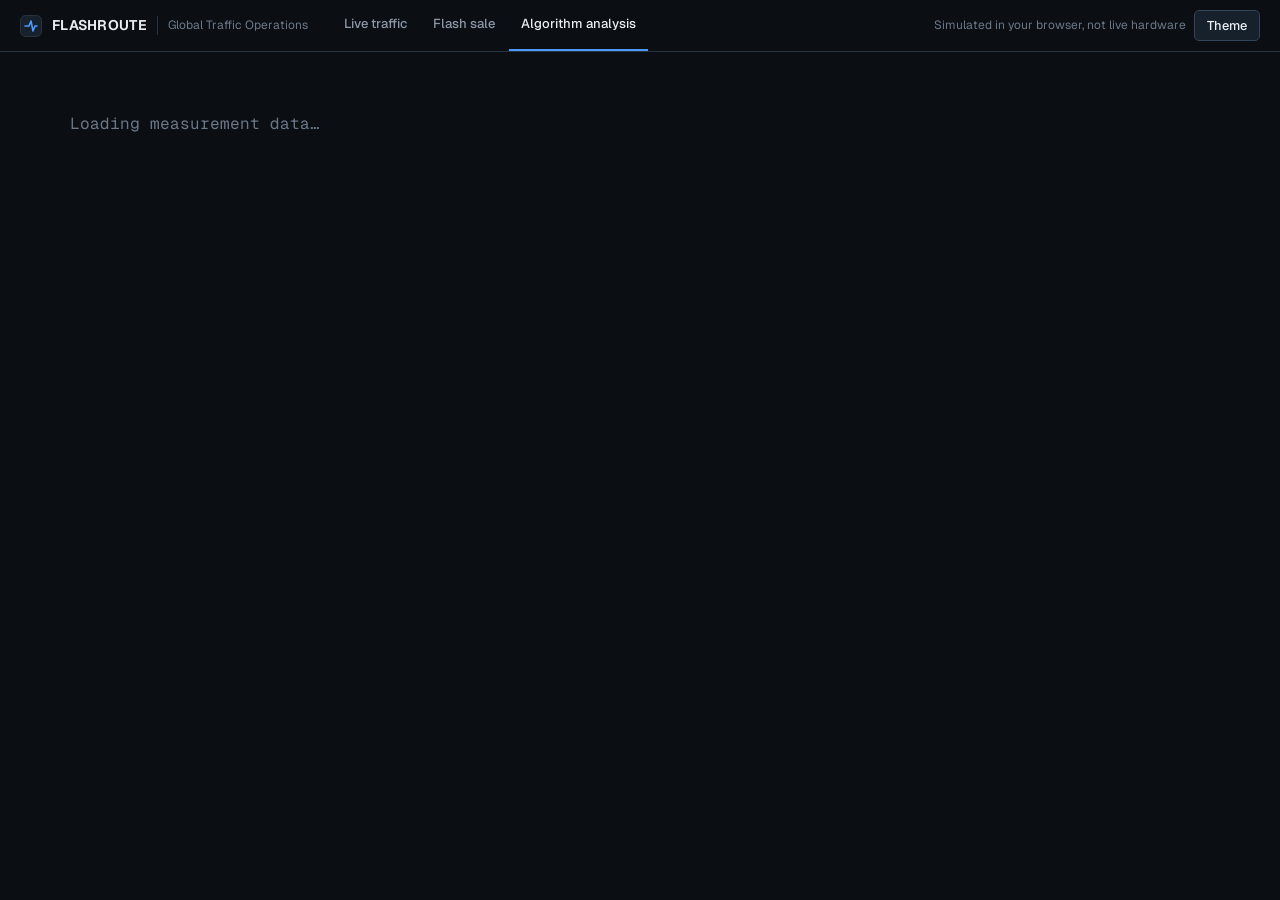
==== commit de7587af: "Merge pull request #4 from Siddharth-Sameer-Nevgi/main Improved frontend" ====
--- a/ui/templates/scenarios.html
+++ b/ui/templates/scenarios.html
@@ -1,14 +1,14 @@
 <!DOCTYPE html>
-<html lang="en">
+<html lang="en" data-theme="dark">
 
 <head>
     <meta charset="UTF-8">
     <meta name="viewport" content="width=device-width, initial-scale=1.0">
-    <title>Three Failures, Three Balancers</title>
+    <title>Algorithm analysis · FlashRoute</title>
     <link rel="preconnect" href="https://fonts.googleapis.com">
     <link rel="preconnect" href="https://fonts.gstatic.com" crossorigin>
     <link rel="stylesheet"
-        href="https://fonts.googleapis.com/css2?family=Archivo:wght@500;600;700;800&family=JetBrains+Mono:wght@400;500;700&family=Source+Sans+3:ital,wght@0,400;0,600;1,400&display=swap">
+        href="https://fonts.googleapis.com/css2?family=Geist:wght@400;500;600;700&family=Geist+Mono:wght@400;500&display=swap">
     <style>
         /* ------------------------------------------------------------------
            Tokens. The bare :root block is the complete light palette; the two
@@ -44,32 +44,32 @@
             --dist-ink-2: #ffffff;
             --dist-ink-3: #16202a;
 
-            --mono: "JetBrains Mono", ui-monospace, "SFMono-Regular", Consolas, monospace;
-            --display: "Archivo", "Helvetica Neue", Arial, sans-serif;
-            --body: "Source Sans 3", "Segoe UI", system-ui, sans-serif;
+            --mono: "Geist Mono", ui-monospace, "SFMono-Regular", Consolas, monospace;
+            --display: "Geist", "Inter", system-ui, sans-serif;
+            --body: "Geist", "Inter", "Segoe UI", system-ui, sans-serif;
         }
 
         @media (prefers-color-scheme: dark) {
             :root:not([data-theme="light"]) {
-                --ground: #0c1216;
-                --surface: #141c22;
-                --surface-2: #1a242b;
-                --surface-3: #212d35;
-                --rule: #26323b;
-                --rule-strong: #3b4a55;
-                --ink: #e8eef3;
-                --ink-2: #a4b2be;
-                --ink-3: #72828e;
+                --ground: #0B0F14;
+                --surface: #111820;
+                --surface-2: #17212B;
+                --surface-3: #1E2A36;
+                --rule: #263341;
+                --rule-strong: #33445A;
+                --ink: #E8EDF2;
+                --ink-2: #8B98A8;
+                --ink-3: #6B7888;
 
                 --s-rr: #3987e5;
                 --s-ql: #d95926;
                 --s-ema: #199e70;
 
-                --warn: #c9902f;
-                --crit: #e0616b;
+                --warn: #D9A441;
+                --crit: #E36D70;
                 --band: rgba(224, 97, 107, 0.10);
                 --band-line: rgba(224, 97, 107, 0.42);
-                --shadow: 0 1px 2px rgba(0, 0, 0, .4), 0 10px 28px -16px rgba(0, 0, 0, .8);
+                --shadow: none;
 
                 --b1: #cfdce4;
                 --b2: #93a9b8;
@@ -81,25 +81,25 @@
         }
 
         :root[data-theme="dark"] {
-            --ground: #0c1216;
-            --surface: #141c22;
-            --surface-2: #1a242b;
-            --surface-3: #212d35;
-            --rule: #26323b;
-            --rule-strong: #3b4a55;
-            --ink: #e8eef3;
-            --ink-2: #a4b2be;
-            --ink-3: #72828e;
+            --ground: #0B0F14;
+            --surface: #111820;
+            --surface-2: #17212B;
+            --surface-3: #1E2A36;
+            --rule: #263341;
+            --rule-strong: #33445A;
+            --ink: #E8EDF2;
+            --ink-2: #8B98A8;
+            --ink-3: #6B7888;
 
             --s-rr: #3987e5;
             --s-ql: #d95926;
             --s-ema: #199e70;
 
-            --warn: #c9902f;
-            --crit: #e0616b;
+            --warn: #D9A441;
+            --crit: #E36D70;
             --band: rgba(224, 97, 107, 0.10);
             --band-line: rgba(224, 97, 107, 0.42);
-            --shadow: 0 1px 2px rgba(0, 0, 0, .4), 0 10px 28px -16px rgba(0, 0, 0, .8);
+            --shadow: none;
 
             --b1: #cfdce4;
             --b2: #93a9b8;
@@ -150,8 +150,8 @@
         }
 
         h1 {
-            font-size: clamp(2.1rem, 5.2vw, 3.4rem);
-            font-weight: 800;
+            font-size: clamp(2rem, 4.6vw, 3rem);
+            font-weight: 650;
             line-height: 1.02;
             letter-spacing: -0.035em;
         }
@@ -172,11 +172,10 @@
         }
 
         .tag {
-            font-family: var(--mono);
-            font-size: .68rem;
+            font-family: var(--body);
+            font-size: .8rem;
             font-weight: 500;
-            letter-spacing: .14em;
-            text-transform: uppercase;
+            letter-spacing: 0;
             color: var(--ink-3);
         }
 
@@ -186,52 +185,41 @@
         }
 
         .num {
-            font-family: var(--mono);
             font-variant-numeric: tabular-nums;
         }
 
         /* --- masthead --- */
         .masthead {
-            border-bottom: 1px solid var(--rule);
-            background: var(--surface);
-        }
-
-        .masthead .wrap {
-            padding-block: 14px;
-            display: flex;
-            gap: 16px;
-            align-items: center;
-            justify-content: space-between;
-            flex-wrap: wrap;
-        }
-
-        .brand {
-            display: flex;
-            align-items: baseline;
-            gap: 10px;
-            font-family: var(--mono);
-            font-size: .78rem;
-            letter-spacing: .08em;
-        }
-
-        .brand b {
-            font-weight: 700;
-            letter-spacing: .02em;
-        }
-
-        .navlinks {
-            display: flex;
-            gap: 8px;
-            align-items: center;
+            position: sticky; top: 0; z-index: 20; height: 52px;
+            display: flex; align-items: center; gap: 24px; padding: 0 20px;
+            background: var(--ground); border-bottom: 1px solid var(--rule);
+        }
+
+        .brand { display: flex; align-items: center; gap: 10px; text-decoration: none; color: inherit; }
+        .brand b { font-weight: 650; font-size: 14px; letter-spacing: .02em; }
+        .brand span { font-size: 12px; color: var(--ink-3); border-left: 1px solid var(--rule); padding-left: 10px; }
+        .navtabs { display: flex; height: 100%; gap: 2px; }
+        .navtabs a {
+            display: inline-flex; align-items: center; height: 100%; padding: 0 12px; margin-bottom: -1px;
+            color: var(--ink-2); text-decoration: none; font-size: 13px; font-weight: 500; border-bottom: 2px solid transparent;
+        }
+        .navtabs a:hover { color: var(--ink); }
+        .navtabs a[aria-current="page"] { color: var(--ink); border-bottom-color: #4C9AFF; }
+        .navlinks { margin-left: auto; display: flex; gap: 8px; align-items: center; }
+        .sim-note { font-size: 12px; color: var(--ink-3); }
+        @media (max-width: 760px) {
+            .brand span, .sim-note { display: none; }
+            .masthead { gap: 10px; padding: 0 12px; overflow-x: auto; }
+            .navtabs a { padding: 0 8px; white-space: nowrap; }
         }
 
         .btn {
-            font-family: var(--mono);
-            font-size: .74rem;
-            letter-spacing: .06em;
-            text-transform: uppercase;
-            padding: 7px 13px;
-            border-radius: 3px;
+            font-family: var(--body);
+            font-size: .8rem;
+            font-weight: 500;
+            letter-spacing: 0;
+            padding: 6px 12px;
+            border-radius: 5px;
             border: 1px solid var(--rule-strong);
             background: var(--surface-2);
             color: var(--ink);
@@ -946,15 +934,21 @@
 
 <body>
     <header class="masthead">
-        <div class="wrap">
-            <div class="brand">
-                <b>ESP32 RL Load Balancer</b>
-                <span style="color:var(--ink-3)">/ scenario bench</span>
-            </div>
-            <div class="navlinks">
-                <a class="btn" href="/">Live dashboard</a>
-                <button class="btn" id="theme-toggle" type="button">Theme</button>
-            </div>
+        <a class="brand" href="/#live" aria-label="FlashRoute, live traffic">
+            <svg width="22" height="22" viewBox="0 0 22 22" aria-hidden="true">
+                <rect x="0.5" y="0.5" width="21" height="21" rx="5" fill="#17212B" stroke="#263341" />
+                <path d="M5 11h4l2-5 2 10 2-5h2" fill="none" stroke="#4C9AFF" stroke-width="1.6" stroke-linecap="round" stroke-linejoin="round" />
+            </svg>
+            <b>FLASHROUTE</b><span>Global Traffic Operations</span>
+        </a>
+        <nav class="navtabs" aria-label="Sections">
+            <a href="/#live">Live traffic</a>
+            <a href="/#sale">Flash sale</a>
+            <a href="/scenarios" aria-current="page">Algorithm analysis</a>
+        </nav>
+        <div class="navlinks">
+            <span class="sim-note">Simulated in your browser, not live hardware</span>
+            <button class="btn" id="theme-toggle" type="button">Theme</button>
         </div>
     </header>
 
